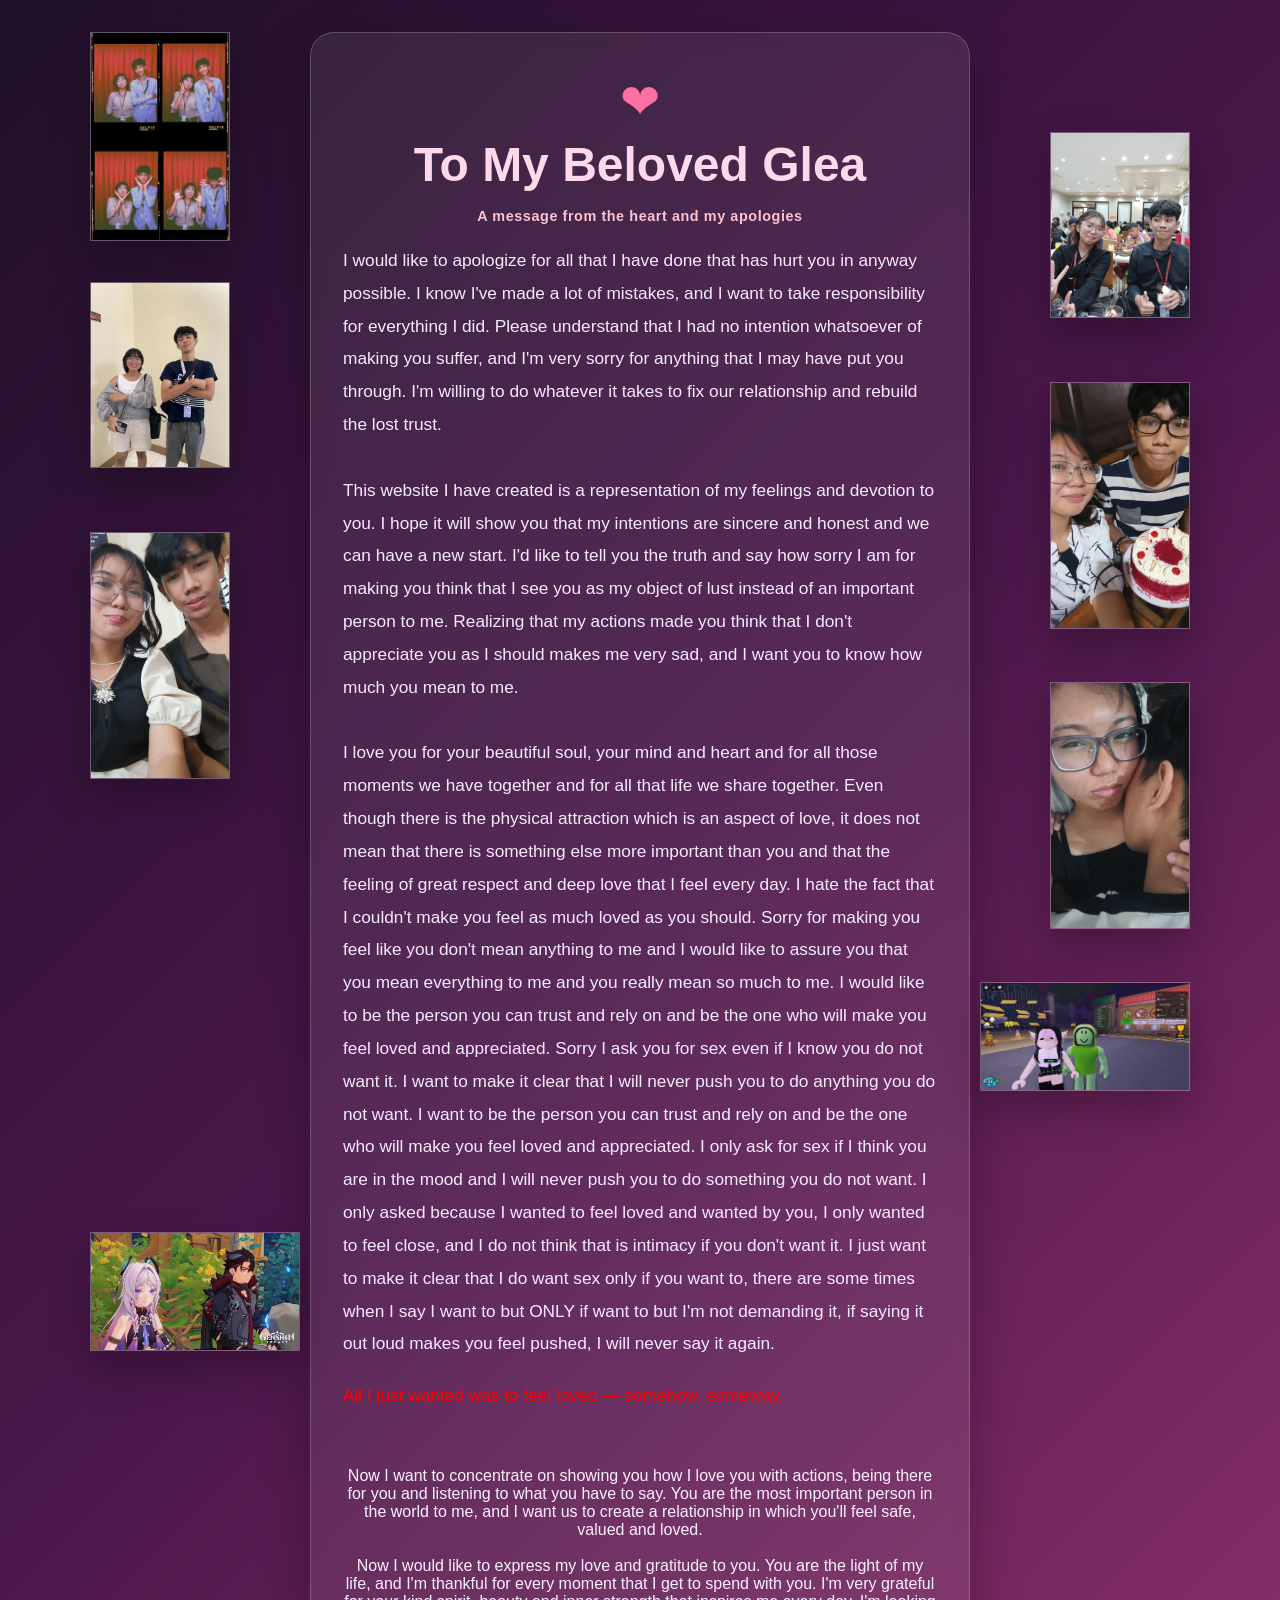
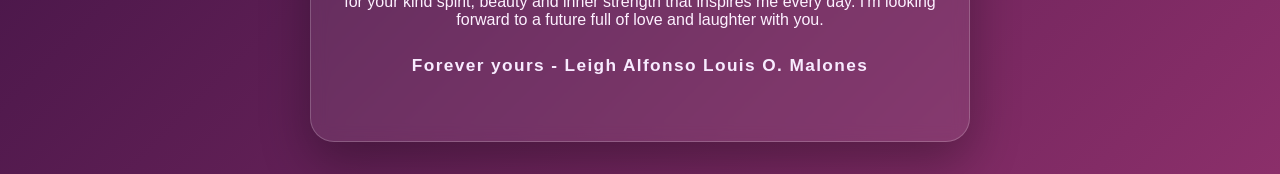
==== index.html @ 0e7a03b4 "Update index.html newer cleaner" ====
<!DOCTYPE html>
<html lang="en">
<head>
    <meta charset="UTF-8">
    <meta name="viewport" content="width=device-width, initial-scale=1.0">
    <link rel="stylesheet" href="Design.css">
    <title>For Glea</title>
</head>
<body>
    <div class="page-shell">
        <div class="photo-card">
            <img src="1st photobooth.jpg" alt="A beautiful memory together">
        </div>
        <div class="photo-card2">
            <img src="1st date.jpg" alt="A beautiful memory together">
        </div>
        <div class="photo-card3">
            <img src="1st pic.jpg" alt="A beautiful memory together">
        </div>
        <div class="photo-card4">
            <img src="valentines.jpg" alt="A beautiful memory together">
        </div>
        <div class="photo-card5">
            <img src="church_val.jpg" alt="A beautiful memory together">
        </div>
        <div class="photo-card6">
            <img src="make_love.jpg" alt="A beautiful memory together">
        </div>
        <div class="photo-card7">
            <img src="genshin.jpg" alt="A beautiful memory together">
        </div>
        <div class="photo-card8">
            <img src="roblox.png" alt="A beautiful memory together">
        </div>
        <main class="message">
            <div class="heart">❤</div>
            <h1>To My Beloved Glea</h1>
            <h6>A message from the heart and my apologies</h6>
            <p>I would like to apologize for all that I have done that has hurt you in anyway possible. I know I've made a lot of mistakes, and I want to take responsibility for everything I did. Please understand that I had no intention whatsoever of making you suffer, and I'm very sorry for anything that I may have put you through. I'm willing to do whatever it takes to fix our relationship and rebuild the lost trust.
              <br><br>
              This website I have created is a representation of my feelings and devotion to you. I hope it will show you that my intentions are sincere and honest and we can have a new start. I'd like to tell you the truth and say how sorry I am for making you think that I see you as my object of lust instead of an important person to me. Realizing that my actions made you think that I don't appreciate you as I should makes me very sad, and I want you to know how much you mean to me.
              <br><br>
                            I love you for your beautiful soul, your mind and heart and for all those moments we have together and for all that life we share together. Even though there is the physical attraction which is an aspect of love, it does not mean that there is something else more important than you and that the feeling of great respect and deep love that I feel every day. I hate the fact that I couldn't make you feel as much loved as you should. Sorry for making you feel like you don't mean anything to me and I would like to assure you that you mean everything to me and you really mean so much to me. I would like to be the person you can trust and rely on and be the one who will make you feel loved and appreciated. Sorry I ask you for sex even if I know you do not want it. I want to make it clear that I will never push you to do anything you do not want. I want to be the person you can trust and rely on and be the one who will make you feel loved and appreciated. I only ask for sex if I think you are in the mood and I will never push you to do something you do not want. I only asked because I wanted to feel loved and wanted by you, I only wanted to feel close, and I do not think that is intimacy if you don't want it. I just want to make it clear that I do want sex only if you want to, there are some times when I say I want to but ONLY if want to but I'm not demanding it, if saying it out loud makes you feel pushed, I will never say it again.
                        </p>
                        <p class="highlight">All I just wanted was to feel loved — somehow, someway.</p>
              <br><br>
              Now I want to concentrate on showing you how I love you with actions, being there for you and listening to what you have to say. You are the most important person in the world to me, and I want us to create a relationship in which you'll feel safe, valued and loved.
              <br><br>
              Now I would like to express my love and gratitude to you. You are the light of my life, and I'm thankful for every moment that I get to spend with you. I'm very grateful for your kind spirit, beauty and inner strength that inspires me every day. I'm looking forward to a future full of love and laughter with you.
            </p>
            <p class="signature">Forever yours - Leigh Alfonso Louis O. Malones</p>
        </main>
    </div>
</body>
</html>
---- Design.css ----
* {
  box-sizing: border-box;
}

body {
  margin: 0;
  min-height: 100vh;
  display: flex;
  align-items: center;
  justify-content: center;
  background: linear-gradient(135deg, #1f1028, #4a174a, #8b2f6a);
  font-family: "Segoe UI", Tahoma, Geneva, Verdana, sans-serif;
  color: #fdf1ff;
  padding: 2rem 1rem;
}

.page-shell {
  width: min(100%, 1100px);
  min-height: 80vh;
  position: relative;
  display: flex;
  align-items: center;
  justify-content: center;
  padding-left: 220px;
  padding-right: 220px;
}

.photo-card,
.photo-card2,
.photo-card3,
.photo-card4,
.photo-card5,
.photo-card6,
.photo-card7,
.photo-card8 {
  position: absolute;
  top: 0;
  width: 140px;
  overflow: hidden;
  border: 1px solid rgba(255, 255, 255, 0.25);
  box-shadow: 0 18px 40px rgba(0, 0, 0, 0.28);
  background: rgba(255, 255, 255, 0.06);
}

.photo-card {
  left: 0;
}

.photo-card2 {
  right: 0;
  top: 100px;
}

.photo-card3 {
  left: 0;
  top: 250px;
}

.photo-card4 {
  right: 0;
  top: 350px;
}

.photo-card5 {
  left: 0;
  top: 500px;
}

.photo-card6 {
  right: 0;
  top: 650px;
}

.photo-card7 {
  left: 0;
  top: 1200px;
  height: auto;
  width: 210px;
}

.photo-card8 {
  right: 0;
  top: 950px;
  height: auto;
  width: 210px;
}
.photo-card img,
.photo-card2 img,
.photo-card3 img,
.photo-card4 img,
.photo-card5 img,
.photo-card6 img,
.photo-card7 img,
.photo-card8 img {
  display: block;
  width: 100%;
  height: auto;
  object-fit: cover;
}

.message {
  width: min(90vw, 700px);
  padding: 2.5rem 2rem;
  border-radius: 24px;
  background: rgba(255, 255, 255, 0.08);
  border: 1px solid rgba(255, 255, 255, 0.2);
  box-shadow: 0 20px 50px rgba(0, 0, 0, 0.3);
  text-align: center;
  backdrop-filter: blur(8px);
  margin: 0 auto;
  position: relative;
}

.heart {
  font-size: 3rem;
  color: #ff6fa4;
  animation: pulse 1.8s ease-in-out infinite;
  margin-bottom: 0.5rem;
}

h1 {
  margin: 0.5rem 0 1rem;
  font-size: clamp(2rem, 4vw, 3rem);
  color: #ffd9eb;
}

h6 {
  margin: 0 0 1.25rem;
  font-size: 0.9rem;
  color: #ffc2d4;
  letter-spacing: 0.04em;
}

.message p {
  margin: 0 0 1.2rem;
  font-size: 1.08rem;
  line-height: 1.9;
  color: #f8ebff;
  text-align: left;
}

.signature {
  margin-top: 1.5rem;
  font-weight: 700;
  letter-spacing: 0.08em;
  color: #ffc2d4;
  text-align: center !important;
}

@keyframes pulse {
  0%, 100% {
    transform: scale(1);
    opacity: 1;
  }
  50% {
    transform: scale(1.15);
    opacity: 0.8;
  }
}

@media (max-width: 700px) {
  .page-shell {
    display: flex;
    flex-direction: column;
    align-items: center;
    justify-content: center;
    gap: 1.25rem;
    min-height: auto;
    padding-left: 0;
    padding-right: 0;
  }

  .photo-card,
  .photo-card2,
  .photo-card3,
  .photo-card4,
  .photo-card5,
  .photo-card6,
  .photo-card7,
  .photo-card8 {
    position: relative;
    left: auto;
    right: auto;
    top: auto;
    width: min(100%, 280px);
  }
  .message {
    padding: 2rem 1.25rem;
  }

  .message p {
    font-size: 1rem;
  }
}

.message p.highlight {
  color: #ff0000;
}
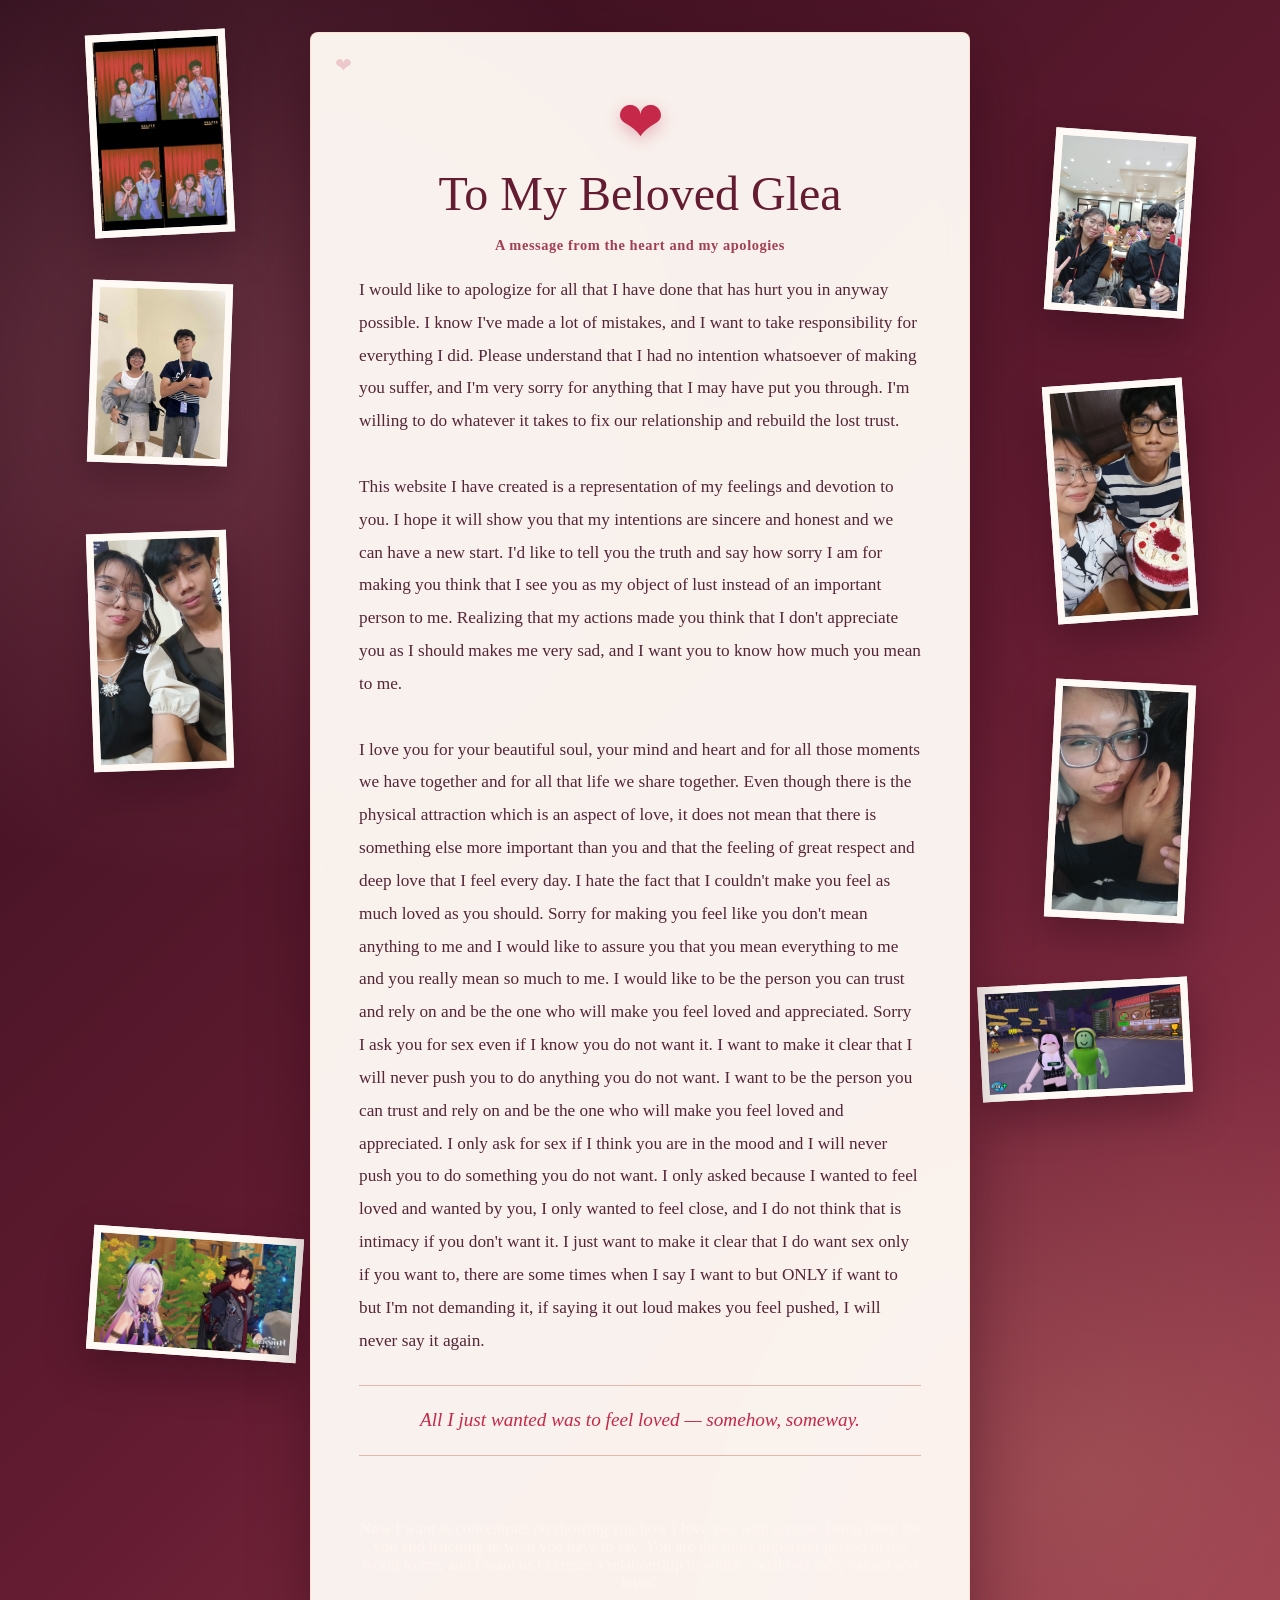
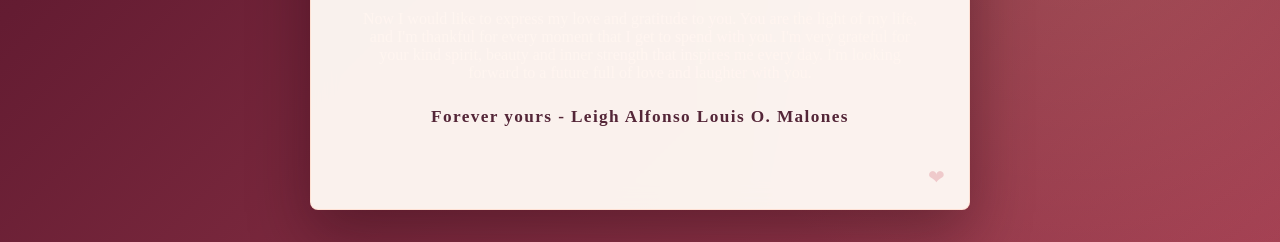
==== commit d76b598b: "Update index.html" ====
--- a/index.html
+++ b/index.html
@@ -4,6 +4,7 @@
     <meta charset="UTF-8">
     <meta name="viewport" content="width=device-width, initial-scale=1.0">
     <link rel="stylesheet" href="Design.css">
+    <link rel="icon" type="image/jpg" href="favicon.jpg">
     <title>For Glea</title>
 </head>
 <body>
--- a/Design.css
+++ b/Design.css
@@ -8,9 +8,12 @@
   display: flex;
   align-items: center;
   justify-content: center;
-  background: linear-gradient(135deg, #1f1028, #4a174a, #8b2f6a);
-  font-family: "Segoe UI", Tahoma, Geneva, Verdana, sans-serif;
-  color: #fdf1ff;
+  background:
+    radial-gradient(circle at 15% 20%, rgba(255, 180, 190, 0.2), transparent 28%),
+    radial-gradient(circle at 85% 80%, rgba(255, 214, 155, 0.16), transparent 25%),
+    linear-gradient(135deg, #300d1b, #641c32 52%, #a33f52);
+  font-family: Georgia, "Times New Roman", serif;
+  color: #fff5f0;
   padding: 2rem 1rem;
 }
 
@@ -23,6 +26,10 @@
   justify-content: center;
   padding-left: 220px;
   padding-right: 220px;
+}
+
+.photo-gallery {
+  display: contents;
 }
 
 .photo-card,
@@ -37,9 +44,24 @@
   top: 0;
   width: 140px;
   overflow: hidden;
-  border: 1px solid rgba(255, 255, 255, 0.25);
-  box-shadow: 0 18px 40px rgba(0, 0, 0, 0.28);
-  background: rgba(255, 255, 255, 0.06);
+  border: 7px solid #fffaf5;
+  box-shadow: 0 18px 40px rgba(35, 5, 16, 0.35);
+  background: #fffaf5;
+  transform: rotate(-3deg);
+  transition: transform 0.3s ease, box-shadow 0.3s ease;
+}
+
+.photo-card:hover,
+.photo-card2:hover,
+.photo-card3:hover,
+.photo-card4:hover,
+.photo-card5:hover,
+.photo-card6:hover,
+.photo-card7:hover,
+.photo-card8:hover {
+  z-index: 2;
+  transform: rotate(0deg) scale(1.04);
+  box-shadow: 0 22px 48px rgba(35, 5, 16, 0.48);
 }
 
 .photo-card {
@@ -49,26 +71,31 @@
 .photo-card2 {
   right: 0;
   top: 100px;
+  transform: rotate(4deg);
 }
 
 .photo-card3 {
   left: 0;
   top: 250px;
+  transform: rotate(2deg);
 }
 
 .photo-card4 {
   right: 0;
   top: 350px;
+  transform: rotate(-4deg);
 }
 
 .photo-card5 {
   left: 0;
   top: 500px;
+  transform: rotate(-2deg);
 }
 
 .photo-card6 {
   right: 0;
   top: 650px;
+  transform: rotate(3deg);
 }
 
 .photo-card7 {
@@ -76,6 +103,7 @@
   top: 1200px;
   height: auto;
   width: 210px;
+  transform: rotate(4deg);
 }
 
 .photo-card8 {
@@ -83,6 +111,7 @@
   top: 950px;
   height: auto;
   width: 210px;
+  transform: rotate(-3deg);
 }
 .photo-card img,
 .photo-card2 img,
@@ -100,34 +129,55 @@
 
 .message {
   width: min(90vw, 700px);
-  padding: 2.5rem 2rem;
-  border-radius: 24px;
-  background: rgba(255, 255, 255, 0.08);
-  border: 1px solid rgba(255, 255, 255, 0.2);
-  box-shadow: 0 20px 50px rgba(0, 0, 0, 0.3);
+  padding: 3.5rem 3rem;
+  border-radius: 8px;
+  background: rgba(255, 250, 245, 0.96);
+  border: 1px solid rgba(255, 220, 205, 0.8);
+  box-shadow: 0 24px 60px rgba(35, 5, 16, 0.38);
   text-align: center;
-  backdrop-filter: blur(8px);
+  backdrop-filter: blur(12px);
   margin: 0 auto;
   position: relative;
 }
 
+.message::before,
+.message::after {
+  content: "❤";
+  position: absolute;
+  color: #c83d56;
+  opacity: 0.22;
+  font-size: 1.25rem;
+}
+
+.message::before {
+  top: 1.25rem;
+  left: 1.5rem;
+}
+
+.message::after {
+  right: 1.5rem;
+  bottom: 1.25rem;
+}
+
 .heart {
-  font-size: 3rem;
-  color: #ff6fa4;
+  font-size: 3.5rem;
+  color: #c52848;
   animation: pulse 1.8s ease-in-out infinite;
-  margin-bottom: 0.5rem;
+  margin-bottom: 0.75rem;
+  text-shadow: 0 5px 16px rgba(197, 40, 72, 0.3);
 }
 
 h1 {
   margin: 0.5rem 0 1rem;
   font-size: clamp(2rem, 4vw, 3rem);
-  color: #ffd9eb;
+  color: #641c32;
+  font-weight: 500;
 }
 
 h6 {
   margin: 0 0 1.25rem;
   font-size: 0.9rem;
-  color: #ffc2d4;
+  color: #a33f52;
   letter-spacing: 0.04em;
 }
 
@@ -135,7 +185,7 @@
   margin: 0 0 1.2rem;
   font-size: 1.08rem;
   line-height: 1.9;
-  color: #f8ebff;
+  color: #542638;
   text-align: left;
 }
 
@@ -143,7 +193,7 @@
   margin-top: 1.5rem;
   font-weight: 700;
   letter-spacing: 0.08em;
-  color: #ffc2d4;
+  color: #a33f52;
   text-align: center !important;
 }
 
@@ -160,14 +210,20 @@
 
 @media (max-width: 700px) {
   .page-shell {
-    display: flex;
-    flex-direction: column;
-    align-items: center;
-    justify-content: center;
-    gap: 1.25rem;
+    display: block;
     min-height: auto;
-    padding-left: 0;
-    padding-right: 0;
+    padding: 0;
+  }
+
+  .photo-gallery {
+    display: grid;
+    grid-template-columns: repeat(2, minmax(0, 1fr));
+    gap: 1rem;
+    width: min(100%, 420px);
+    margin: 0 auto 1.75rem;
+    padding: 0 0.5rem;
+    position: relative;
+    z-index: 1;
   }
 
   .photo-card,
@@ -178,13 +234,40 @@
   .photo-card6,
   .photo-card7,
   .photo-card8 {
-    position: relative;
-    left: auto;
-    right: auto;
-    top: auto;
-    width: min(100%, 280px);
-  }
+    position: static;
+    display: block;
+    width: 100%;
+    min-width: 0;
+    aspect-ratio: 4 / 5;
+    transform: none;
+  }
+
+  .photo-card img,
+  .photo-card2 img,
+  .photo-card3 img,
+  .photo-card4 img,
+  .photo-card5 img,
+  .photo-card6 img,
+  .photo-card7 img,
+  .photo-card8 img {
+    width: 100%;
+    height: 100%;
+    object-fit: cover;
+  }
+
+  .photo-card:hover,
+  .photo-card2:hover,
+  .photo-card3:hover,
+  .photo-card4:hover,
+  .photo-card5:hover,
+  .photo-card6:hover,
+  .photo-card7:hover,
+  .photo-card8:hover {
+    transform: scale(1.03);
+  }
+
   .message {
+    width: min(100%, 700px);
     padding: 2rem 1.25rem;
   }
 
@@ -194,5 +277,12 @@
 }
 
 .message p.highlight {
-  color: #ff0000;
-}+  margin: 1.75rem 0;
+  padding: 1rem 1.25rem;
+  border-top: 1px solid #e8b5a9;
+  border-bottom: 1px solid #e8b5a9;
+  color: #c52848;
+  font-size: 1.2rem;
+  font-style: italic;
+  text-align: center;
+}
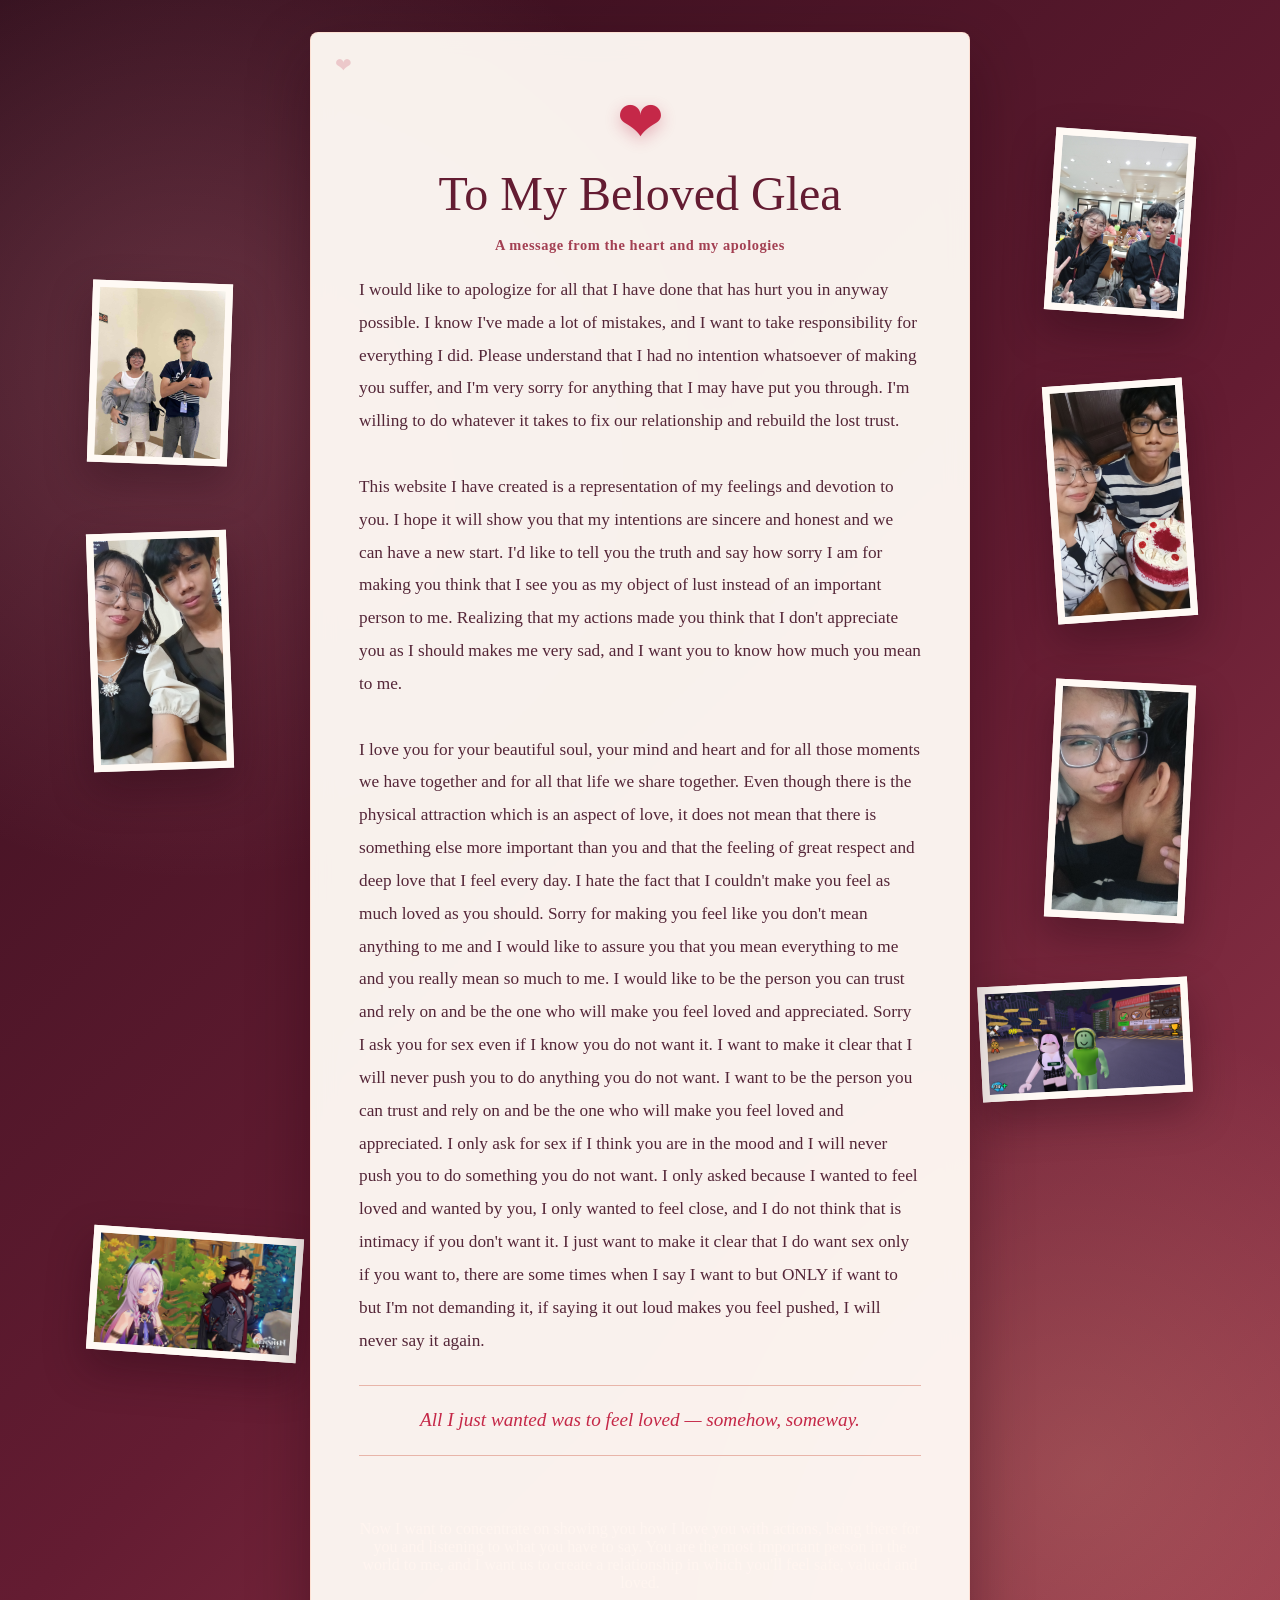
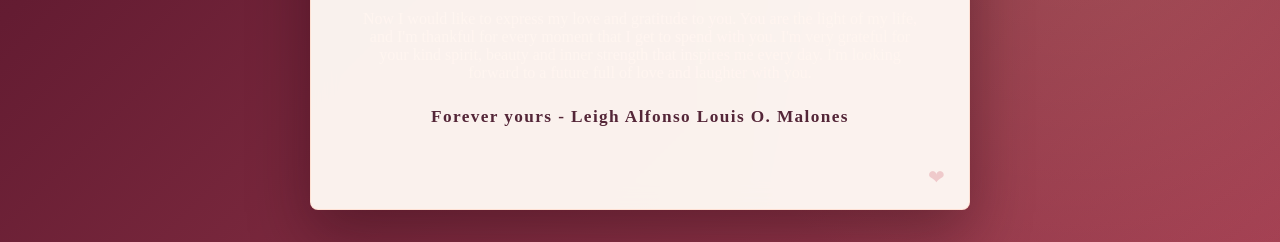
==== commit 8278b693: "Update index.html" ====
--- a/index.html
+++ b/index.html
@@ -4,14 +4,11 @@
     <meta charset="UTF-8">
     <meta name="viewport" content="width=device-width, initial-scale=1.0">
     <link rel="stylesheet" href="Design.css">
-    <link rel="icon" type="image/jpg" href="favicon.jpg">
+    <link rel="icon" type="image/jpeg" href="favicon.jpg">
     <title>For Glea</title>
 </head>
 <body>
     <div class="page-shell">
-        <div class="photo-card">
-            <img src="1st photobooth.jpg" alt="A beautiful memory together">
-        </div>
         <div class="photo-card2">
             <img src="1st date.jpg" alt="A beautiful memory together">
         </div>
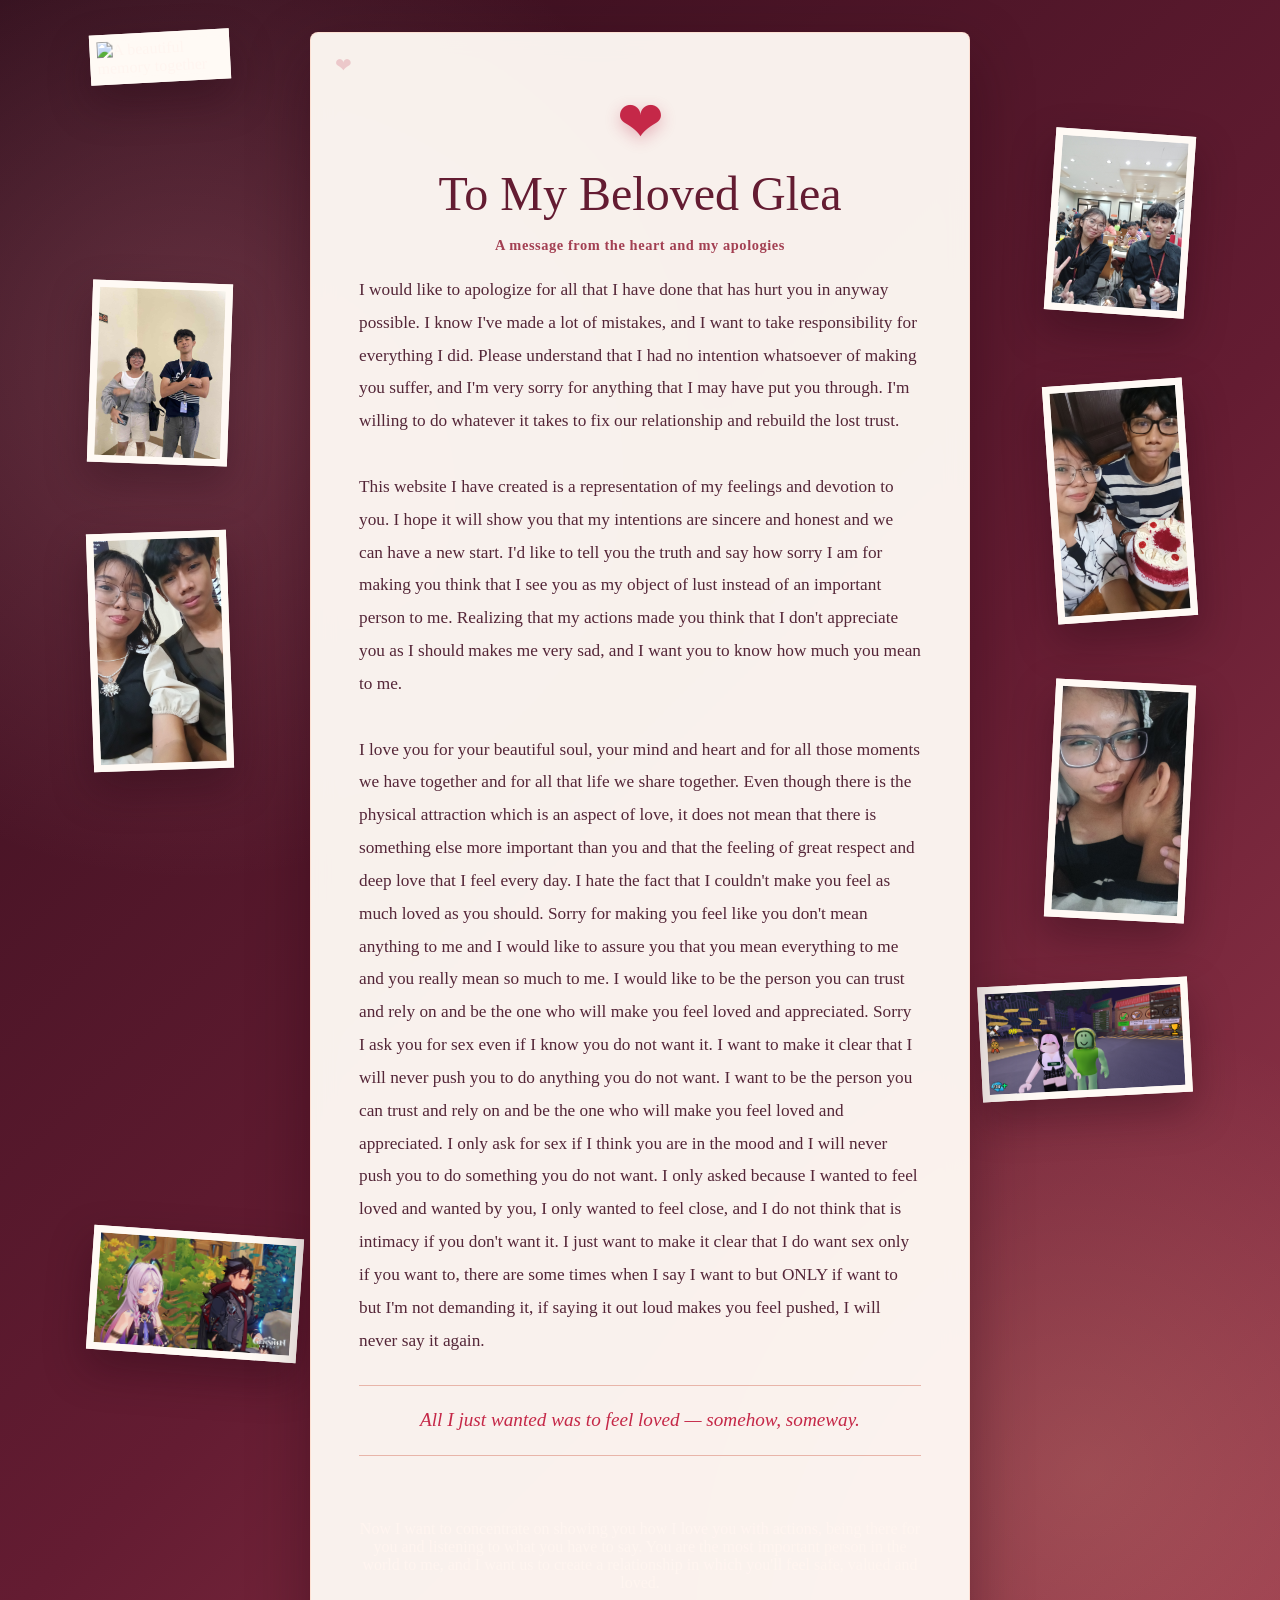
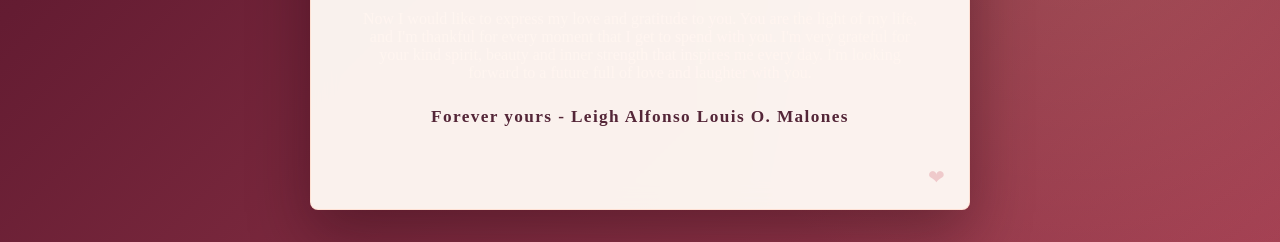
==== commit a13a8764: "Update index.html" ====
--- a/index.html
+++ b/index.html
@@ -9,6 +9,9 @@
 </head>
 <body>
     <div class="page-shell">
+        <div class="photo-card">
+            <img src="first date.jpg" alt="A beautiful memory together">
+        </div>
         <div class="photo-card2">
             <img src="1st date.jpg" alt="A beautiful memory together">
         </div>
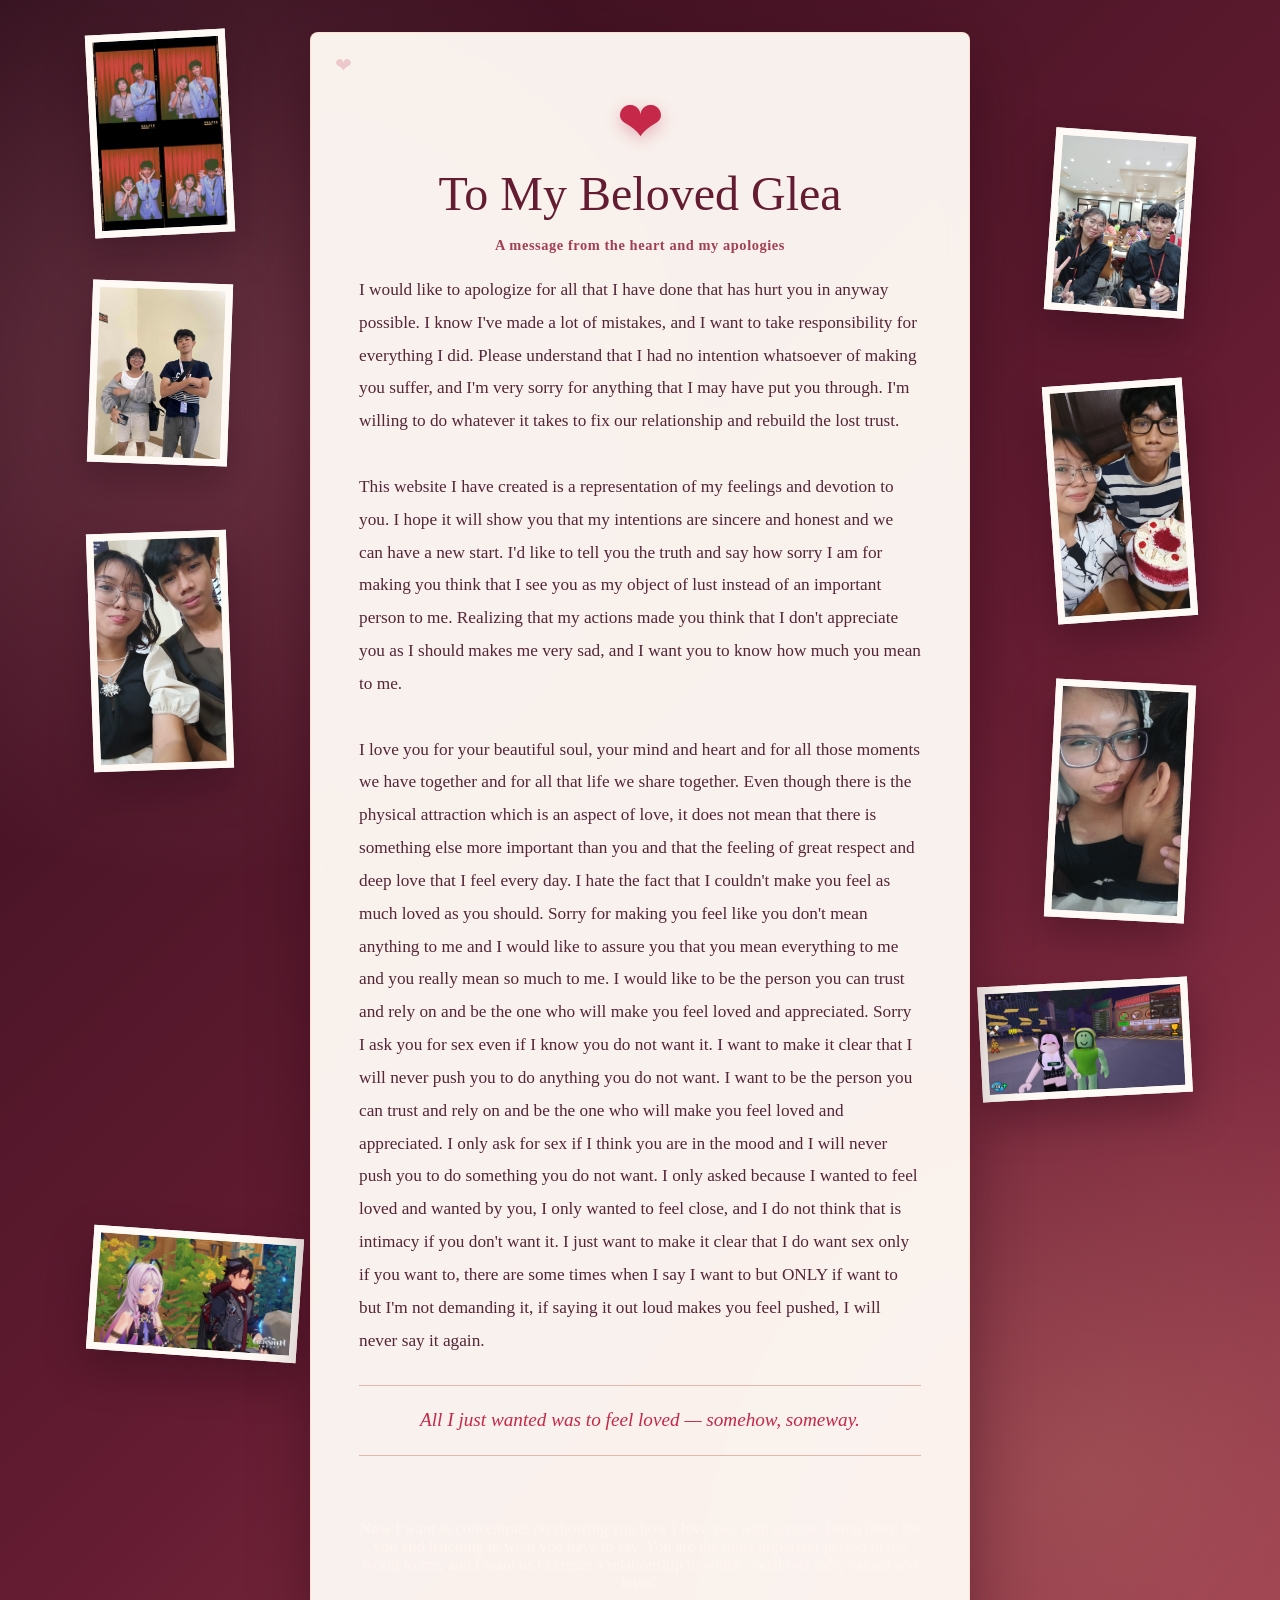
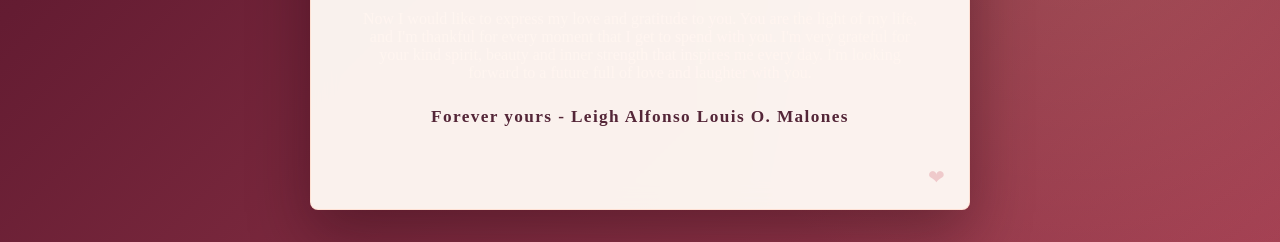
==== commit cf460b74: "Update index.html" ====
--- a/index.html
+++ b/index.html
@@ -4,13 +4,13 @@
     <meta charset="UTF-8">
     <meta name="viewport" content="width=device-width, initial-scale=1.0">
     <link rel="stylesheet" href="Design.css">
-    <link rel="icon" type="image/jpeg" href="favicon.jpg">
+    <link rel="icon" type="image/svg+xml" href="favicon.svg">
     <title>For Glea</title>
 </head>
 <body>
     <div class="page-shell">
         <div class="photo-card">
-            <img src="first date.jpg" alt="A beautiful memory together">
+            <img src="1st photobooth.jpg" alt="A beautiful memory together">
         </div>
         <div class="photo-card2">
             <img src="1st date.jpg" alt="A beautiful memory together">
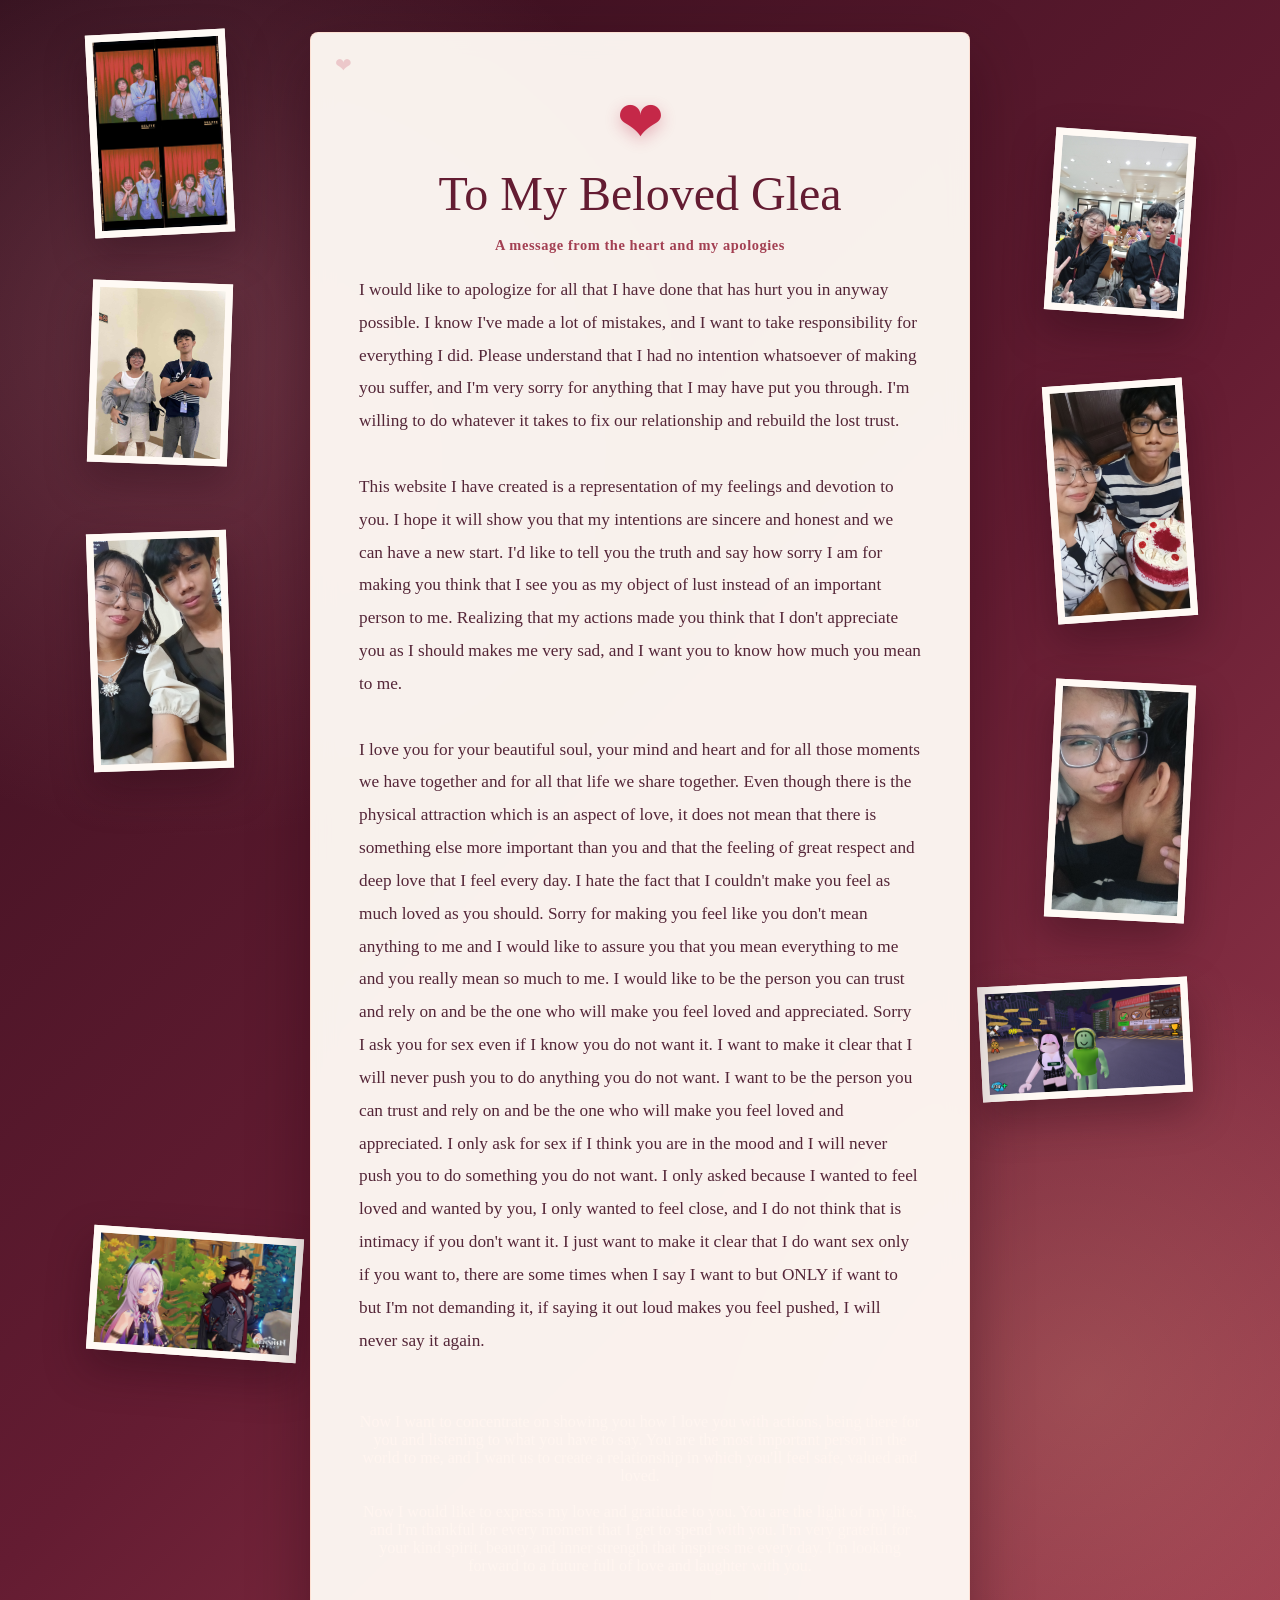
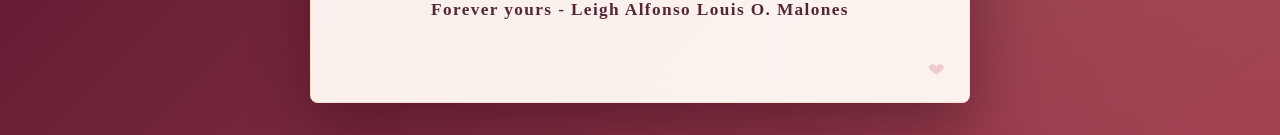
==== commit ed45ace3: "Update index.html" ====
--- a/index.html
+++ b/index.html
@@ -4,7 +4,7 @@
     <meta charset="UTF-8">
     <meta name="viewport" content="width=device-width, initial-scale=1.0">
     <link rel="stylesheet" href="Design.css">
-    <link rel="icon" type="image/svg+xml" href="favicon.svg">
+    <link rel="icon" href="data:image/svg+xml,%3Csvg xmlns='http://www.w3.org/2000/svg' viewBox='0 0 64 64'%3E%3Crect width='64' height='64' rx='14' fill='%23fff5f0'/%3E%3Cpath d='M32 52S8 38 8 21C8 12 19 8 25 16c3-4 11-4 14 0 6-8 17-4 17 5 0 17-24 31-24 31Z' fill='%23c52848'/%3E%3C/svg%3E">
     <title>For Glea</title>
 </head>
 <body>
@@ -43,7 +43,6 @@
               <br><br>
                             I love you for your beautiful soul, your mind and heart and for all those moments we have together and for all that life we share together. Even though there is the physical attraction which is an aspect of love, it does not mean that there is something else more important than you and that the feeling of great respect and deep love that I feel every day. I hate the fact that I couldn't make you feel as much loved as you should. Sorry for making you feel like you don't mean anything to me and I would like to assure you that you mean everything to me and you really mean so much to me. I would like to be the person you can trust and rely on and be the one who will make you feel loved and appreciated. Sorry I ask you for sex even if I know you do not want it. I want to make it clear that I will never push you to do anything you do not want. I want to be the person you can trust and rely on and be the one who will make you feel loved and appreciated. I only ask for sex if I think you are in the mood and I will never push you to do something you do not want. I only asked because I wanted to feel loved and wanted by you, I only wanted to feel close, and I do not think that is intimacy if you don't want it. I just want to make it clear that I do want sex only if you want to, there are some times when I say I want to but ONLY if want to but I'm not demanding it, if saying it out loud makes you feel pushed, I will never say it again.
                         </p>
-                        <p class="highlight">All I just wanted was to feel loved — somehow, someway.</p>
               <br><br>
               Now I want to concentrate on showing you how I love you with actions, being there for you and listening to what you have to say. You are the most important person in the world to me, and I want us to create a relationship in which you'll feel safe, valued and loved.
               <br><br>
